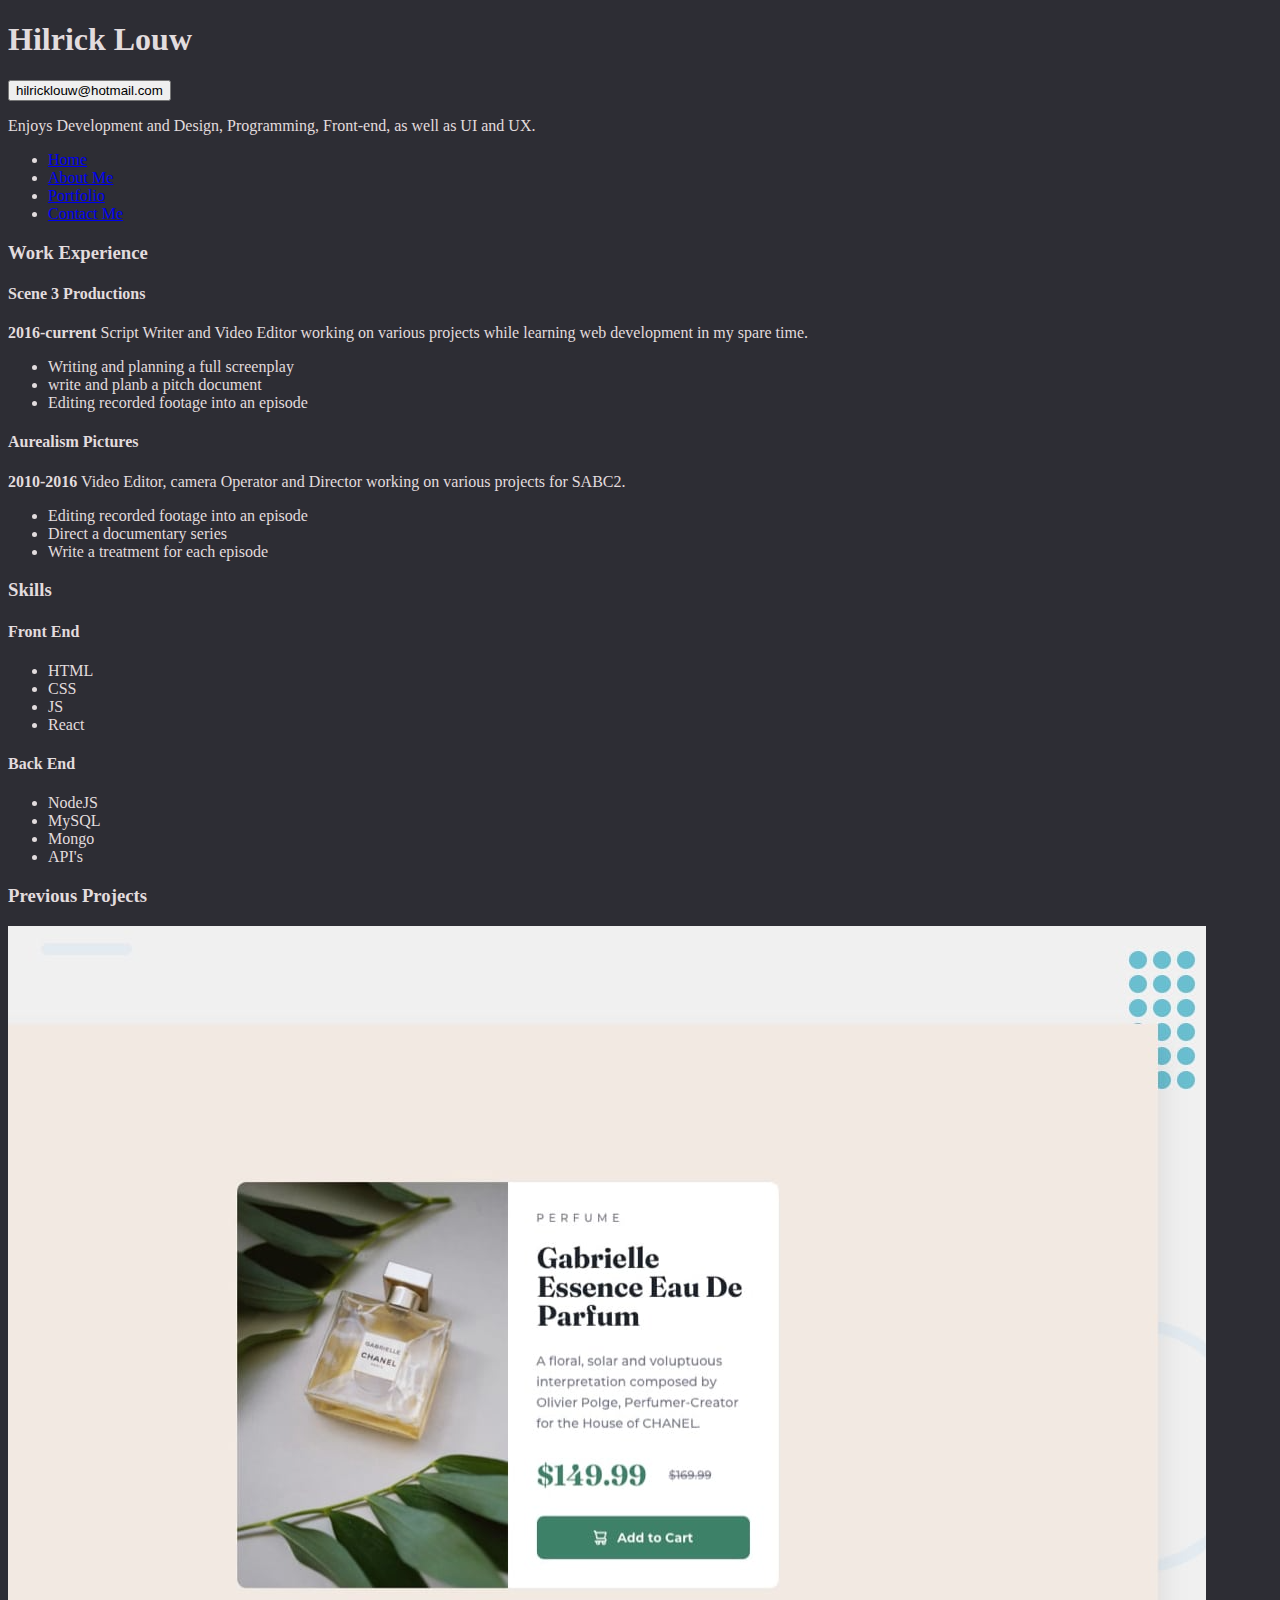
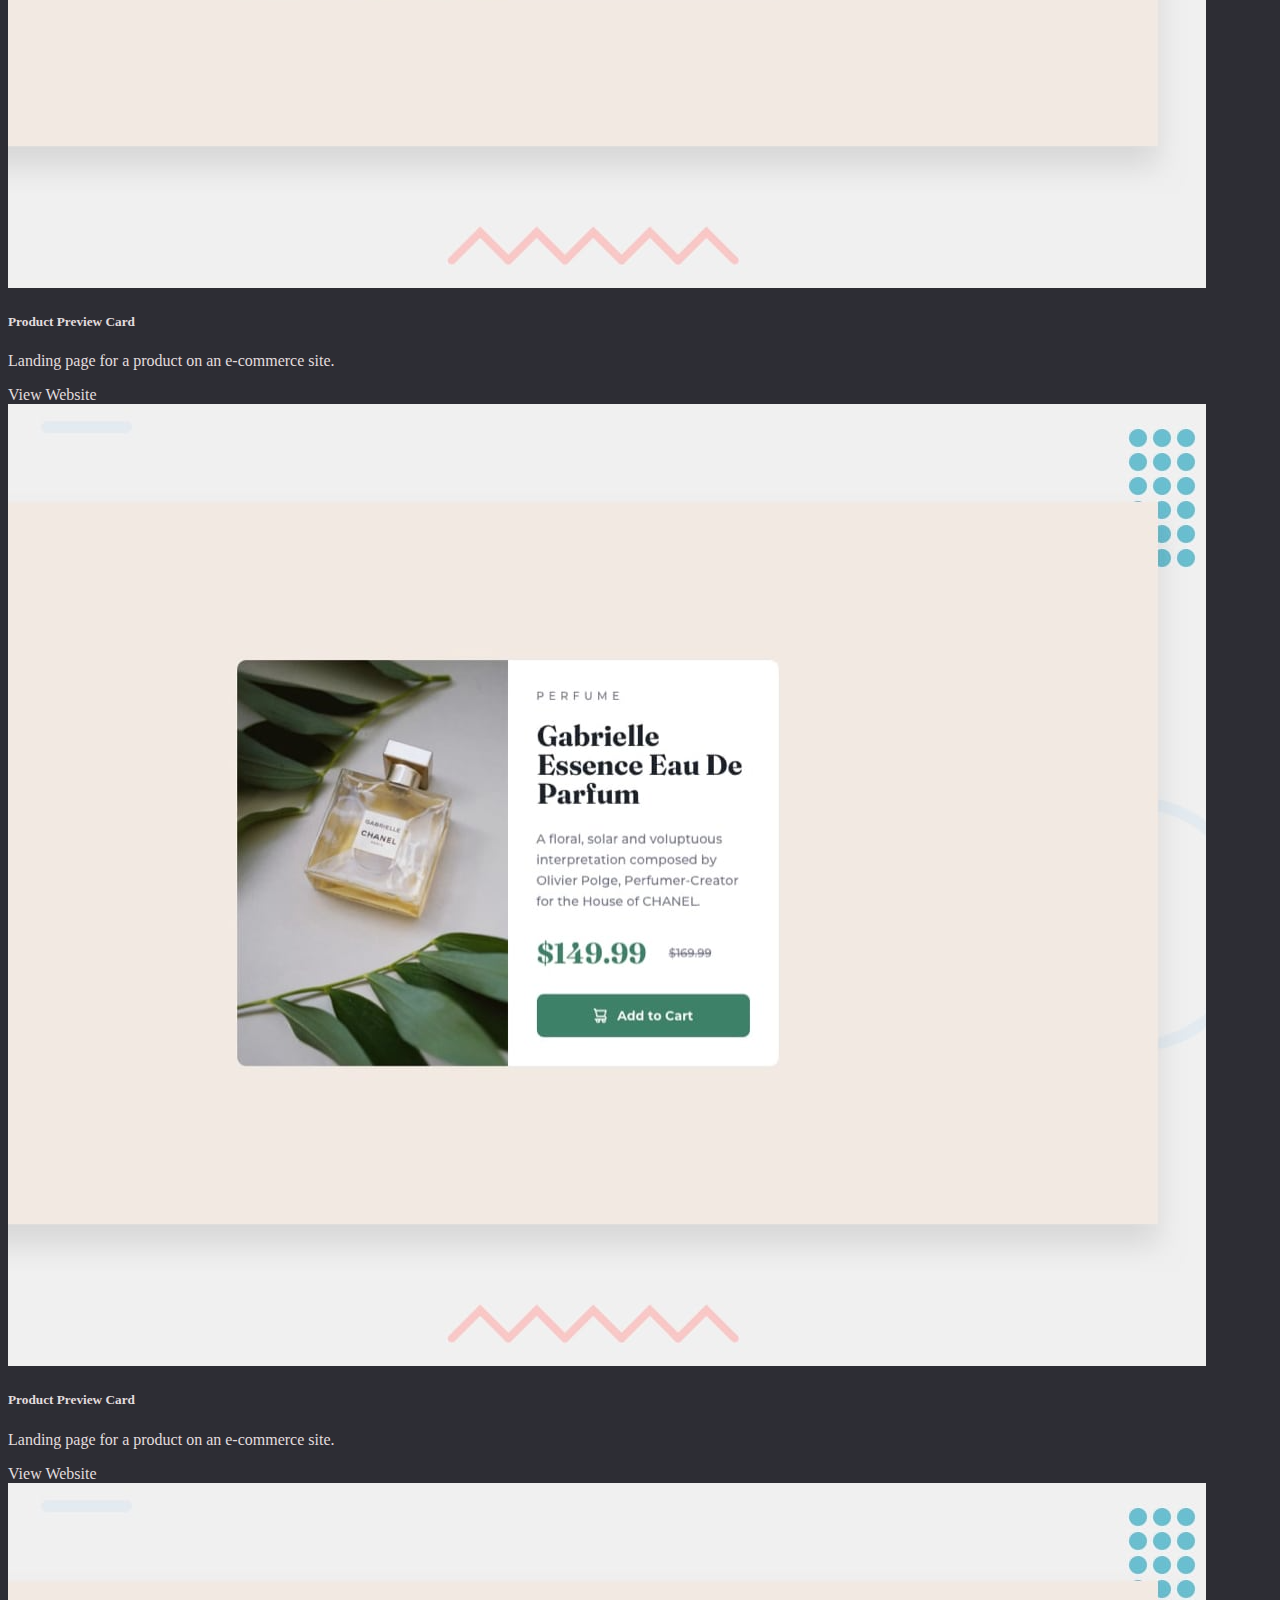
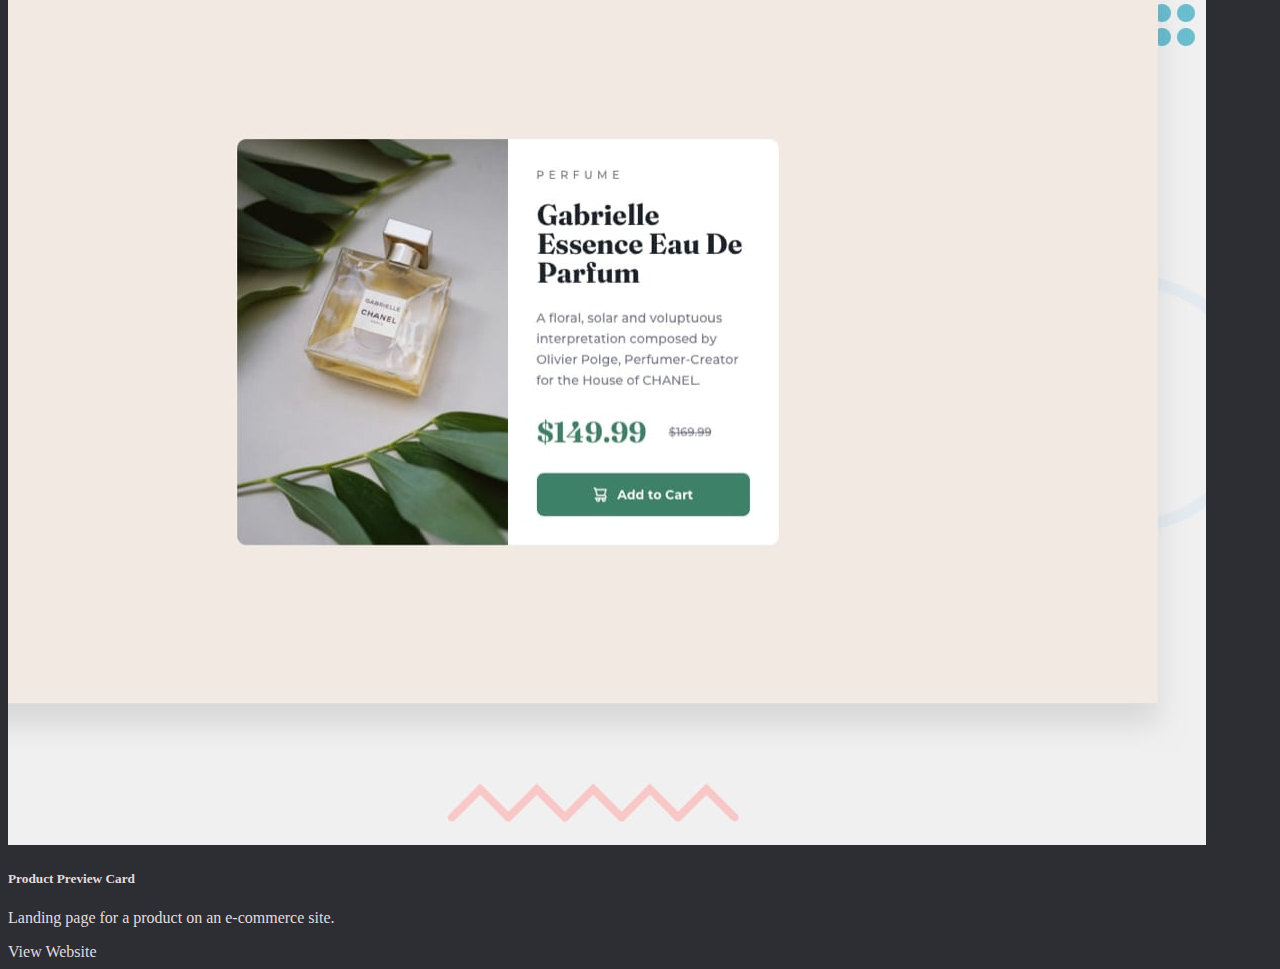
==== index.html @ f0b32935 "First commit" ====
<!doctype html>
<html lang="en">
  <head>
    <meta charset="utf-8">
    <meta name="viewport" content="width=device-width, initial-scale=1">
    <title>Hilrick Louw Portfolio</title>
    <link href="https://cdn.jsdelivr.net/npm/bootstrap@5.2.2/dist/css/bootstrap.min.css" rel="stylesheet" integrity="sha384-Zenh87qX5JnK2Jl0vWa8Ck2rdkQ2Bzep5IDxbcnCeuOxjzrPF/et3URy9Bv1WTRi" crossorigin="anonymous">
    <link rel="stylesheet" href="/styles.css">
  </head>
  <body>
    
    <div class="container my-5">
        <h1>Hilrick Louw</h1>
        <button type="button" class="btn btn-primary my-3">
            hilricklouw@hotmail.com
        </button>
        <p class="lead">
            Enjoys Development and Design, Programming, Front-end, as well as UI and UX.
        </p>
    </div>

<!-- NAVBAR -->

    <div class="container">
        <nav>
            <ul class="nav nav-pills">
                <li class="nav-item">
                    <a href="#" class="nav-link active">Home</a>
                </li>
                <li class="nav-item">
                    <a href="#" class="nav-link">About Me</a>
                </li>
                <li class="nav-item">
                    <a href="#" class="nav-link">Portfolio</a>
                </li>           
                <li class="nav-item">
                    <a href="#" class="nav-link">Contact Me</a>
                </li>
            </ul>
        </nav>
    </div>

    <div class="container mt-5">
        <div class="row">

            <!-- Work Experience -->

            <div class="col">
                <h3 class="mb-3">Work Experience</h3>
                <div class="card mb-3">
                    <div class="card-body">
                        <div class="mx-3">
                            <h4>Scene 3 Productions</h4>
                            <div>
                                <strong>2016-current</strong>
                            Script Writer and Video Editor working on various projects while learning web development in my spare time.
                            </div>
                        </div>
                        <ul class="list-group list-group-flush mt-2">
                            <li class="list-group-item">Writing and planning a full screenplay</li>
                            <li class="list-group-item">write and planb a pitch document</li>
                            <li class="list-group-item">Editing recorded footage into an episode</li>
                        </ul>
                    </div>
                </div>
                <div class="card mb-3">
                    <div class="card-body">
                        <div class="mx-3">
                            <h4>Aurealism Pictures</h4>
                            <div>
                                <strong>2010-2016</strong>
                            Video Editor, camera Operator and Director working on various projects for SABC2.
                            </div>
                        </div>
                        <ul class="list-group list-group-flush mt-2">
                            <li class="list-group-item">Editing recorded footage into an episode</li>
                            <li class="list-group-item">Direct a documentary series</li>
                            <li class="list-group-item">Write a treatment for each episode</li>
                        </ul>
                    </div>
                </div>
            </div>

            <!-- SKIlls -->
            <div class="col">
                <h3 class="mb-3">Skills</h3>
                <div class="card mb-3">
                    <div class="card-body">
                        <div class="mx-3">
                            <h4>Front End</h4>
                            <ul>
                                <li>HTML</li>
                                <li>CSS</li>
                                <li>JS</li>  
                                <li>React</li>                           
                            </ul>
                        </div>
                    </div>
                </div>
                <div class="card mb-3">
                    <div class="card-body">
                        <div class="mx-3">
                            <h4>Back End</h4>
                            <ul>
                                <li>NodeJS</li>
                                <li>MySQL</li>
                                <li>Mongo</li>
                                <li>API's</li>                      
                            </ul>
                        </div>
                    </div>
                </div>
            </div>
        </div>
    </div>

    <div class="container mt-5">
        <h3>Previous Projects</h3>
        <div class="row">
            <div class="col-lg-3">
                <div class="card m-b-3">
                    <img src="/images/Screenshot (8).png" alt="Product Preview Card" class="card-img-top preview">
                    <div class="card-body">
                        <h5 class="card-title">Product Preview Card</h5>
                        <p class="card-text">Landing page for a product on an e-commerce site.</p>
                        <div class="btn btn-primary">View Website</div>
                    </div>
                </div>
            </div>
            <div class="col-lg-3">
                <div class="card m-b-3">
                    <img src="/images/Screenshot (8).png" alt="Product Preview Card" class="card-img-top preview">
                    <div class="card-body">
                        <h5 class="card-title">Product Preview Card</h5>
                        <p class="card-text">Landing page for a product on an e-commerce site.</p>
                        <div class="btn btn-primary">View Website</div>
                    </div>
                </div>
            </div>
            <div class="col-lg-3">
                <div class="card m-b-3">
                    <img src="/images/Screenshot (8).png" alt="Product Preview Card" class="card-img-top preview">
                    <div class="card-body">
                        <h5 class="card-title">Product Preview Card</h5>
                        <p class="card-text">Landing page for a product on an e-commerce site.</p>
                        <div class="btn btn-primary">View Website</div>
                    </div>
                </div>
            </div>
        </div>
    </div>


    <script src="https://cdn.jsdelivr.net/npm/bootstrap@5.2.2/dist/js/bootstrap.bundle.min.js" integrity="sha384-OERcA2EqjJCMA+/3y+gxIOqMEjwtxJY7qPCqsdltbNJuaOe923+mo//f6V8Qbsw3" crossorigin="anonymous"></script>
  </body>
</html>
---- styles.css ----
body {
    background-color: #2D2D34;
    color: #e2dcde;
})
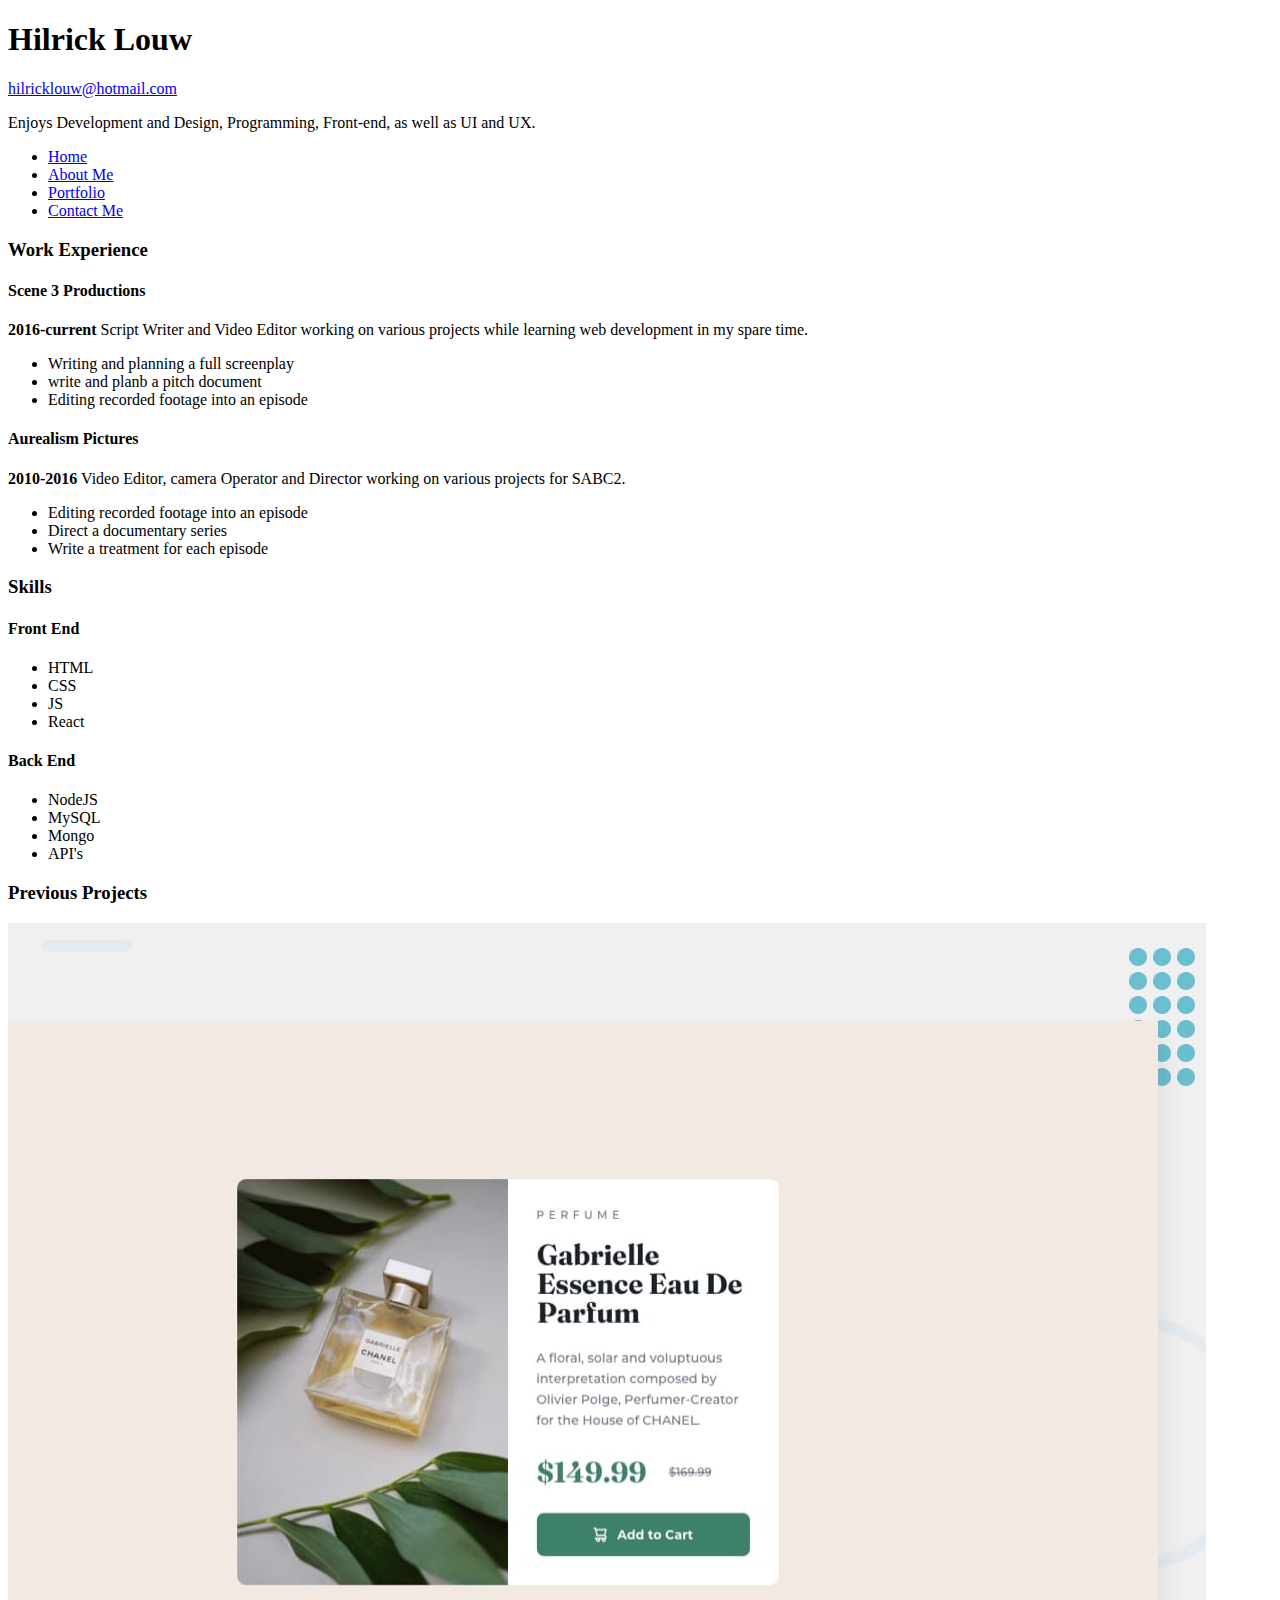
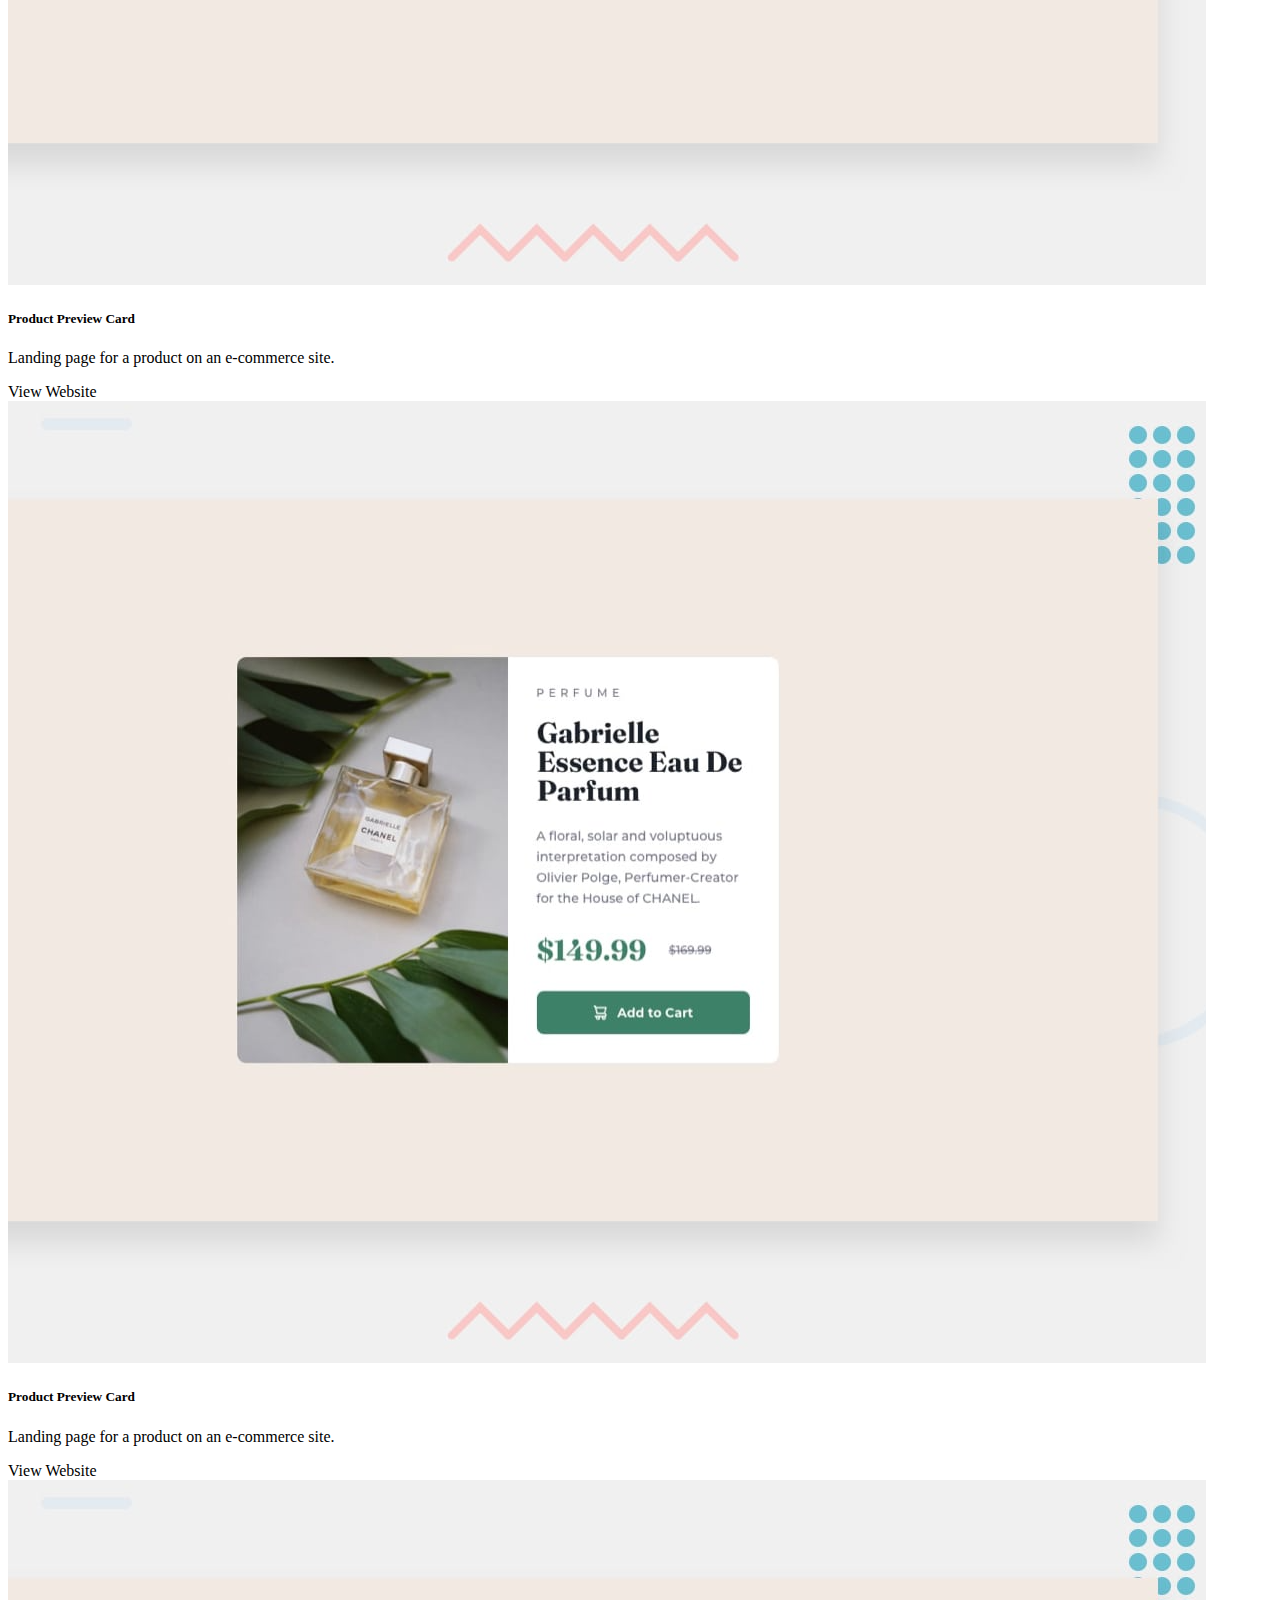
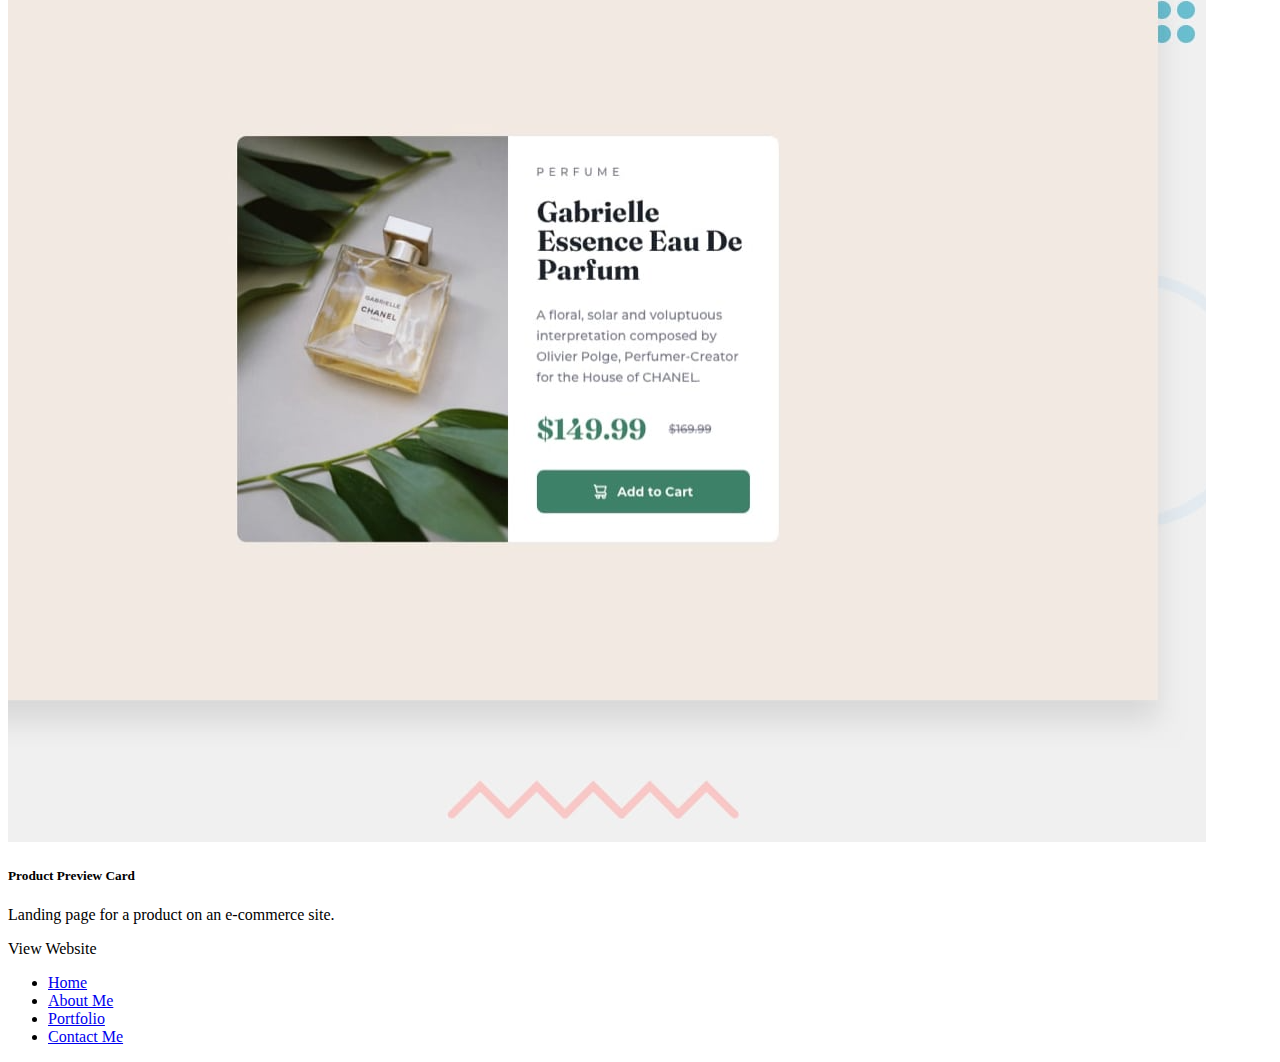
==== commit c05606ff: "Need to add portfolio Section" ====
--- a/index.html
+++ b/index.html
@@ -11,9 +11,9 @@
     
     <div class="container my-5">
         <h1>Hilrick Louw</h1>
-        <button type="button" class="btn btn-primary my-3">
+        <a href="mailto:hilricklouw@hotmail.com" type="button" class="btn btn-outline-primary my-">
             hilricklouw@hotmail.com
-        </button>
+        </a>
         <p class="lead">
             Enjoys Development and Design, Programming, Front-end, as well as UI and UX.
         </p>
@@ -28,7 +28,7 @@
                     <a href="#" class="nav-link active">Home</a>
                 </li>
                 <li class="nav-item">
-                    <a href="#" class="nav-link">About Me</a>
+                    <a href="/about.html" class="nav-link">About Me</a>
                 </li>
                 <li class="nav-item">
                     <a href="#" class="nav-link">Portfolio</a>
@@ -114,6 +114,8 @@
         </div>
     </div>
 
+<!-- Project section -->
+
     <div class="container mt-5">
         <h3>Previous Projects</h3>
         <div class="row">
@@ -150,6 +152,27 @@
         </div>
     </div>
 
+    <!-- footer -->
+
+    <div class="container my-5">
+        <nav>
+            <ul class="nav nav-pills">
+                <li class="nav-item">
+                    <a href="#" class="nav-link active">Home</a>
+                </li>
+                <li class="nav-item">
+                    <a href="/about.html" class="nav-link">About Me</a>
+                </li>
+                <li class="nav-item">
+                    <a href="#" class="nav-link">Portfolio</a>
+                </li>           
+                <li class="nav-item">
+                    <a href="#" class="nav-link">Contact Me</a>
+                </li>
+            </ul>
+        </nav>
+    </div>   
+
 
     <script src="https://cdn.jsdelivr.net/npm/bootstrap@5.2.2/dist/js/bootstrap.bundle.min.js" integrity="sha384-OERcA2EqjJCMA+/3y+gxIOqMEjwtxJY7qPCqsdltbNJuaOe923+mo//f6V8Qbsw3" crossorigin="anonymous"></script>
   </body>
--- a/styles.css
+++ b/styles.css
@@ -1,4 +1,4 @@
-body {
+/* body {
     background-color: #2D2D34;
     color: #e2dcde;
-})+}) */